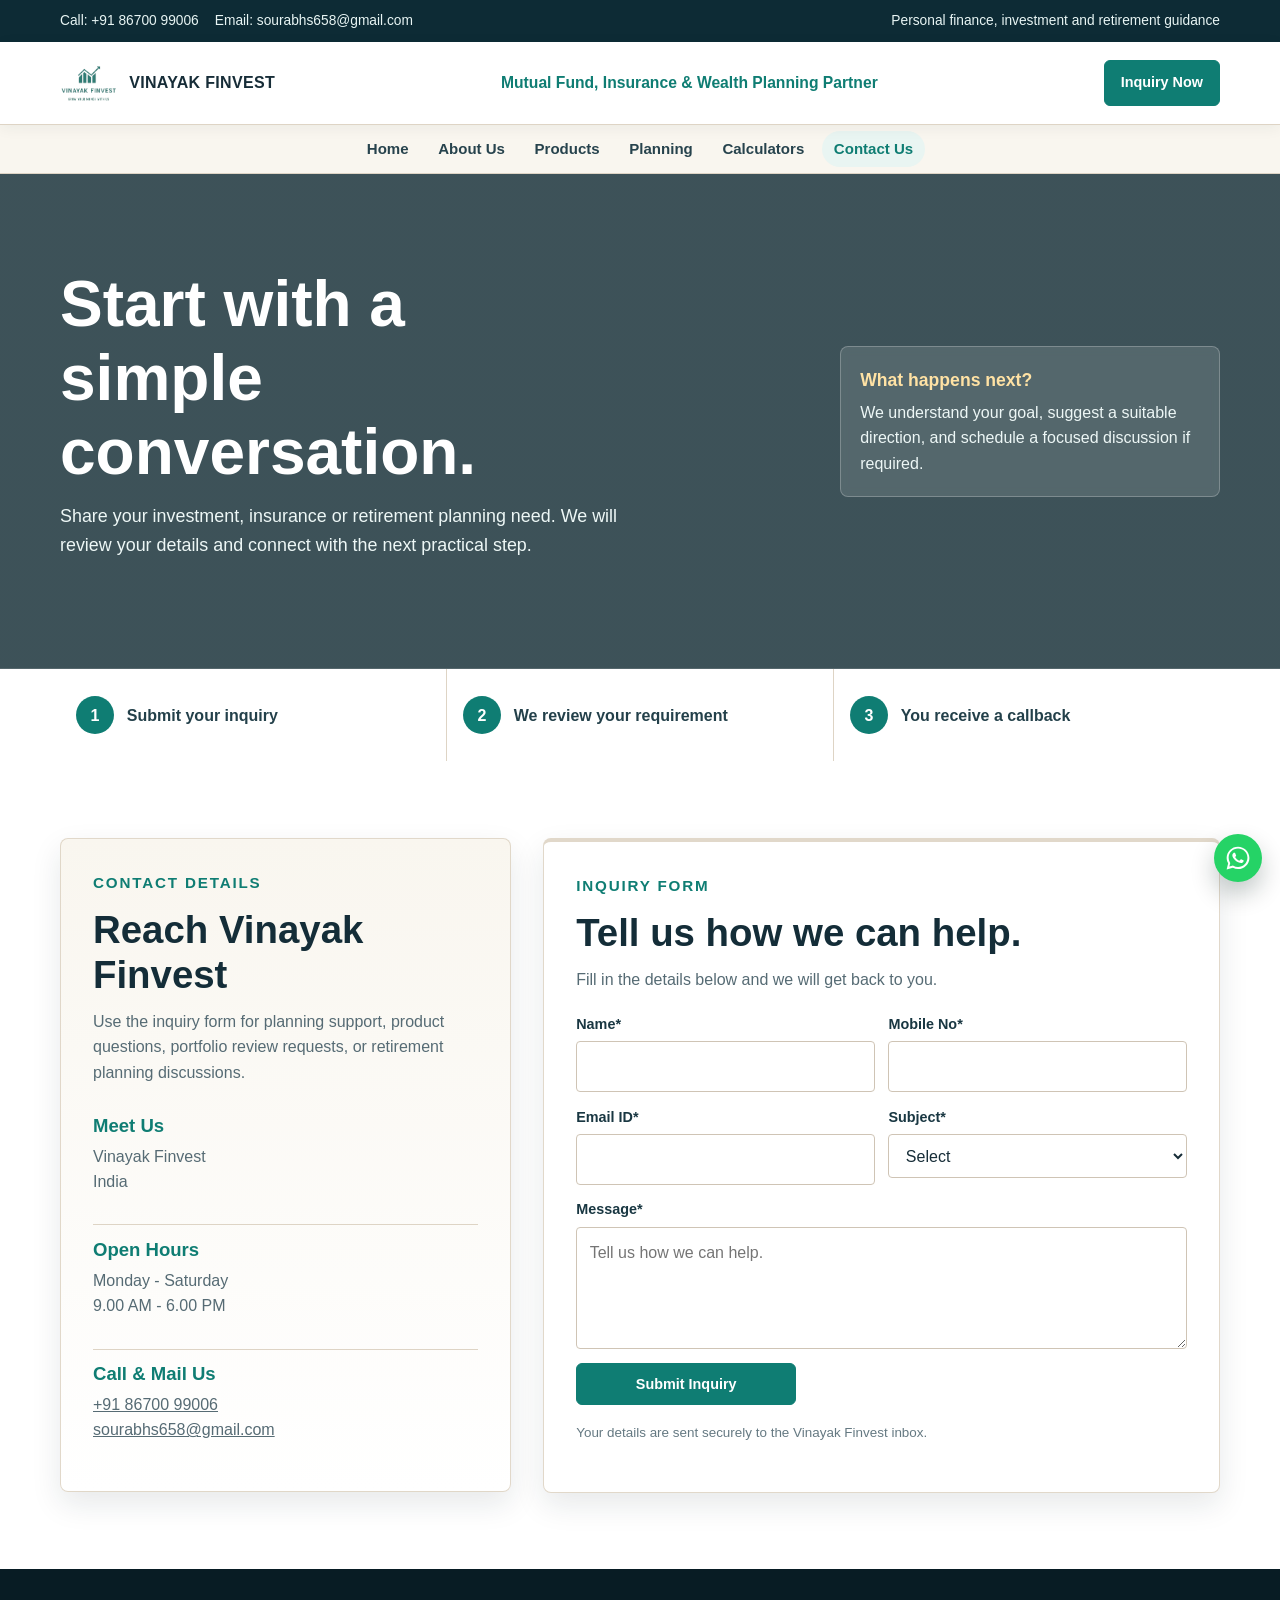
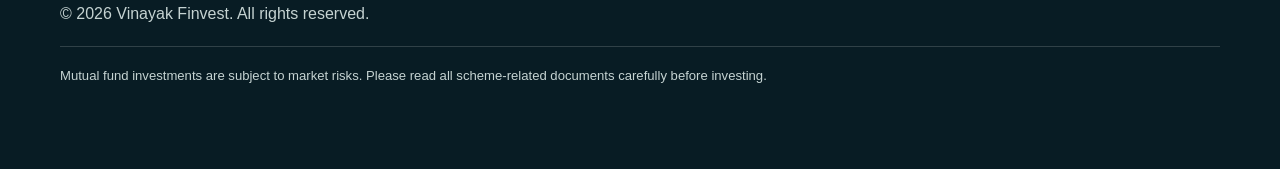
==== contact.html @ daf62ef4 "changing ui for the website" ====
<!DOCTYPE html>
<html lang="en">
<head>
  <meta charset="UTF-8" />
  <meta name="viewport" content="width=device-width, initial-scale=1.0" />
  <title>Contact Us | Vinayak Finvest</title>
  <meta name="description" content="Contact Vinayak Finvest for investment, insurance and retirement planning inquiries." />
  <link rel="stylesheet" href="assets/site.css" />
</head>
<body>
  <div class="top-strip">
    <div class="container top-strip-inner">
      <div class="contact-links">
        <a href="tel:+918670099006">Call: +91 86700 99006</a>
        <a href="mailto:sourabhs658@gmail.com">Email: sourabhs658@gmail.com</a>
      </div>
      <span>Personal finance, investment and retirement guidance</span>
    </div>
  </div>

  <header class="header">
    <div class="container header-inner">
      <a href="index.html" class="brand" aria-label="Vinayak Finvest Home">
        <img src="assets/logo.png" alt="Vinayak Finvest logo" />
        <span>Vinayak Finvest</span>
      </a>
      <div class="amfi-line">Mutual Fund, Insurance & Wealth Planning Partner</div>
      <a class="btn btn-primary" href="contact.html">Inquiry Now</a>
    </div>
  </header>

  <nav class="main-nav" aria-label="Main navigation">
    <div class="container">
      <a href="index.html">Home</a>
      <a href="about.html">About Us</a>
      <a href="products.html">Products</a>
      <a href="planning.html">Planning</a>
      <a href="calculators.html">Calculators</a>
      <a href="contact.html" aria-current="page">Contact Us</a>
    </div>
  </nav>

  <main>
    <section class="page-hero inquiry-hero">
      <div class="container page-hero-grid">
        <div>
          <h1>Start with a simple conversation.</h1>
          <p>Share your investment, insurance or retirement planning need. We will review your details and connect with the next practical step.</p>
        </div>
        <div class="hero-callout">
          <strong>What happens next?</strong>
          <span>We understand your goal, suggest a suitable direction, and schedule a focused discussion if required.</span>
        </div>
      </div>
    </section>

    <section class="inquiry-steps">
      <div class="container steps-row">
        <div><strong>1</strong><span>Submit your inquiry</span></div>
        <div><strong>2</strong><span>We review your requirement</span></div>
        <div><strong>3</strong><span>You receive a callback</span></div>
      </div>
    </section>

    <section class="section contact-section">
      <div class="container contact-grid contact-grid-polished">
        <aside class="contact-panel contact-panel-rich">
          <p class="eyebrow dark">Contact Details</p>
          <h2>Reach Vinayak Finvest</h2>
          <p>Use the inquiry form for planning support, product questions, portfolio review requests, or retirement planning discussions.</p>

          <div class="contact-card-list">
            <div class="contact-item">
              <h3>Meet Us</h3>
              <p>Vinayak Finvest<br />India</p>
            </div>
            <div class="contact-item">
              <h3>Open Hours</h3>
              <p>Monday - Saturday<br />9.00 AM - 6.00 PM</p>
            </div>
            <div class="contact-item">
              <h3>Call & Mail Us</h3>
              <p><a href="tel:+918670099006">+91 86700 99006</a><br /><a href="mailto:sourabhs658@gmail.com">sourabhs658@gmail.com</a></p>
            </div>
          </div>
        </aside>

        <form class="contact-form inquiry-form" action="https://formsubmit.co/8a6b21f3a637cd6ecda96e3eb9ede1bb" method="POST" novalidate>
          <div class="form-heading">
            <p class="eyebrow dark">Inquiry Form</p>
            <h2>Tell us how we can help.</h2>
            <p>Fill in the details below and we will get back to you.</p>
          </div>

          <input type="hidden" name="_subject" value="New Inquiry - Vinayak Finvest" />
          <input type="hidden" name="_template" value="table" />
          <input type="hidden" name="_captcha" value="false" />
          <input type="hidden" name="_replyto" id="replyToEmail" value="" />
          <input type="hidden" name="Submission ID" id="submissionId" value="" />
          <input type="hidden" name="Submitted At" id="submittedAt" value="" />
          <input class="hidden-field" type="text" name="_honey" tabindex="-1" autocomplete="off" aria-hidden="true" />
          <p class="form-status" id="form-status" role="status" aria-live="polite"></p>

          <div class="form-grid">
            <div class="field">
              <label for="fullName">Name*</label>
              <input id="fullName" name="Name" type="text" autocomplete="name" minlength="2" pattern="[A-Za-z ]{2,}" title="Enter your full name using letters and spaces only." required />
            </div>
            <div class="field">
              <label for="phone">Mobile No*</label>
              <input id="phone" name="Phone" type="tel" autocomplete="tel" inputmode="numeric" pattern="[6-9][0-9]{9}" maxlength="10" title="Enter a valid 10-digit Indian mobile number." required />
            </div>
            <div class="field">
              <label for="email">Email ID*</label>
              <input id="email" name="Email" type="email" autocomplete="email" required />
            </div>
            <div class="field">
              <label for="goal">Subject*</label>
              <select id="goal" name="Subject" required>
                <option value="">Select</option>
                <option>Mutual fund planning</option>
                <option>Insurance planning</option>
                <option>Retirement planning</option>
                <option>Portfolio review</option>
              </select>
            </div>
            <div class="field full">
              <label for="message">Message*</label>
              <textarea id="message" name="Message" placeholder="Tell us how we can help." minlength="10" required></textarea>
            </div>
            <div class="field full">
              <button class="btn btn-primary form-submit" type="submit" id="lead-submit">Submit Inquiry</button>
              <p class="notice">Your details are sent securely to the Vinayak Finvest inbox.</p>
            </div>
          </div>
        </form>
      </div>
    </section>
  </main>

  <footer class="footer">
    <div class="container">
      <p>&copy; 2026 Vinayak Finvest. All rights reserved.</p>
      <p class="risk-note">Mutual fund investments are subject to market risks. Please read all scheme-related documents carefully before investing.</p>
    </div>
  </footer>
  <a class="whatsapp-float" href="https://wa.me/918670099006?text=Hello%20Vinayak%20Finvest%2C%20I%20want%20to%20know%20more%20about%20financial%20planning." target="_blank" rel="noopener" aria-label="Chat with Vinayak Finvest on WhatsApp" title="Chat on WhatsApp"><svg viewBox="0 0 32 32" aria-hidden="true"><path d="M16.04 3C8.86 3 3.03 8.7 3.03 15.72c0 2.24.6 4.42 1.74 6.35L3 29l7.11-1.82a13.25 13.25 0 0 0 5.93 1.43c7.18 0 13.01-5.7 13.01-12.72S23.22 3 16.04 3Zm0 23.36c-1.9 0-3.76-.5-5.38-1.45l-.39-.23-4.22 1.08 1.12-4.01-.26-.41a10.37 10.37 0 0 1-1.6-5.62c0-5.78 4.81-10.48 10.73-10.48s10.73 4.7 10.73 10.48-4.81 10.64-10.73 10.64Zm5.88-7.84c-.32-.16-1.9-.91-2.2-1.02-.29-.1-.5-.16-.72.16-.21.31-.83 1.02-1.02 1.22-.19.21-.38.23-.7.08-.32-.16-1.36-.49-2.59-1.55-.96-.83-1.61-1.86-1.8-2.17-.19-.31-.02-.48.14-.64.15-.14.32-.37.48-.55.16-.18.21-.31.32-.52.11-.21.05-.39-.03-.55-.08-.16-.72-1.7-.99-2.33-.26-.61-.53-.53-.72-.54h-.61c-.21 0-.55.08-.83.39-.29.31-1.1 1.05-1.1 2.56s1.13 2.98 1.29 3.18c.16.21 2.22 3.31 5.38 4.64.75.31 1.34.5 1.8.64.76.23 1.45.2 1.99.12.61-.09 1.9-.76 2.17-1.49.27-.73.27-1.36.19-1.49-.08-.13-.29-.21-.61-.36Z"/></svg></a>
  <script src="assets/site.js"></script>
</body>
</html>
---- assets/site.css ----
:root {
  --bg: #f5f1e8;
  --paper: #ffffff;
  --ink: #172d38;
  --muted: #566b74;
  --line: #ded4c5;
  --brand: #0f7d73;
  --brand-dark: #095c55;
  --max: 1160px;
  --shadow: 0 12px 30px rgba(21, 43, 53, 0.1);
}

.calculator-hero {
  background:
    linear-gradient(rgba(9, 37, 48, 0.78), rgba(9, 37, 48, 0.78)),
    url("https://images.unsplash.com/photo-1554224154-26032ffc0d07?auto=format&fit=crop&w=1600&q=80") center/cover;
}

.calculator-tabs {
  display: flex;
  gap: 0.6rem;
  flex-wrap: wrap;
  margin-bottom: 1rem;
}

.calculator-tab {
  min-height: 42px;
  border: 1px solid var(--line);
  border-radius: 4px;
  padding: 0.65rem 0.95rem;
  background: #fff;
  color: #27434d;
  font: inherit;
  font-weight: 800;
  cursor: pointer;
}

.calculator-tab.active {
  background: var(--brand);
  border-color: var(--brand);
  color: #fff;
}

.calculator-shell {
  background: #fff;
  border: 1px solid var(--line);
  border-radius: 8px;
  box-shadow: var(--shadow);
  overflow: hidden;
}

.calculator-card {
  display: none;
  grid-template-columns: minmax(220px, 0.8fr) minmax(280px, 1fr) minmax(240px, 0.8fr);
  gap: 1rem;
  align-items: start;
  padding: clamp(1rem, 3vw, 1.6rem);
}

.calculator-card.active {
  display: grid;
}

.calculator-fields {
  display: grid;
  gap: 0.8rem;
}

.calculator-fields label {
  display: grid;
  gap: 0.35rem;
  color: #193742;
  font-weight: 800;
  font-size: 0.9rem;
}

.calculator-fields input {
  width: 100%;
  border: 1px solid #cfc4b5;
  border-radius: 4px;
  padding: 0.72rem 0.78rem;
  font: inherit;
}

.calculator-result {
  border-radius: 8px;
  background: #0d2b35;
  color: #fff;
  padding: 1rem;
}

.calculator-result span,
.calculator-result small {
  display: block;
  color: #cfe0df;
}

.calculator-result strong {
  display: block;
  margin: 0.35rem 0 0.55rem;
  font-size: clamp(1.6rem, 3vw, 2.4rem);
  line-height: 1.1;
}

.calculator-disclaimer {
  margin-top: 1rem;
  font-size: 0.88rem;
}

@media (max-width: 900px) {
  .calculator-card {
    grid-template-columns: 1fr;
  }
}

@media (max-width: 620px) {
  .calculator-tabs {
    display: grid;
    grid-template-columns: 1fr 1fr;
  }
}

* {
  box-sizing: border-box;
}

html {
  scroll-behavior: smooth;
}

body {
  margin: 0;
  font-family: "Segoe UI", Arial, sans-serif;
  color: var(--ink);
  background: var(--bg);
  line-height: 1.6;
  -webkit-font-smoothing: antialiased;
}

a {
  color: inherit;
}

img {
  max-width: 100%;
  display: block;
}

.skip-link {
  position: absolute;
  top: -100px;
  left: 1rem;
  z-index: 200;
  padding: 0.55rem 0.8rem;
  color: #fff;
  background: #102a35;
  border-radius: 6px;
  text-decoration: none;
}

.skip-link:focus {
  top: 1rem;
}

.container {
  width: min(100% - 2rem, var(--max));
  margin-inline: auto;
}

.top-strip {
  background: #0d2b35;
  color: #e8f5f4;
  font-size: 0.9rem;
}

.top-strip-inner {
  min-height: 42px;
  display: flex;
  align-items: center;
  justify-content: space-between;
  gap: 1rem;
  flex-wrap: wrap;
}

.contact-links {
  display: flex;
  gap: 1rem;
  flex-wrap: wrap;
  align-items: center;
}

.contact-links a {
  text-decoration: none;
}

.header {
  background: var(--paper);
  border-bottom: 1px solid var(--line);
  position: sticky;
  top: 0;
  z-index: 20;
  box-shadow: 0 3px 14px rgba(23, 45, 56, 0.06);
}

.header-inner {
  min-height: 82px;
  display: grid;
  grid-template-columns: auto 1fr auto;
  align-items: center;
  gap: 1.2rem;
}

.brand {
  display: flex;
  align-items: center;
  gap: 0.7rem;
  text-decoration: none;
  color: var(--ink);
  font-weight: 800;
  letter-spacing: 0.02em;
  text-transform: uppercase;
}

.brand img {
  width: 58px;
  height: auto;
}

.amfi-line {
  text-align: center;
  color: var(--brand);
  font-weight: 800;
  font-size: 0.98rem;
}

.btn {
  display: inline-flex;
  align-items: center;
  justify-content: center;
  min-height: 42px;
  padding: 0.68rem 1rem;
  border-radius: 4px;
  border: 1px solid transparent;
  background: transparent;
  color: var(--ink);
  font-weight: 800;
  font-size: 0.9rem;
  text-decoration: none;
  cursor: pointer;
}

.btn-primary {
  color: #fff;
  background: var(--brand);
  border-color: var(--brand);
}

.btn-primary:hover {
  background: var(--brand-dark);
}

.btn-outline {
  color: var(--brand);
  border-color: var(--brand);
  background: #fff;
}

.main-nav {
  background: #f9f6ef;
  border-bottom: 1px solid var(--line);
}

.main-nav .container {
  display: flex;
  align-items: center;
  justify-content: center;
  gap: clamp(0.8rem, 3vw, 2rem);
  min-height: 48px;
  flex-wrap: wrap;
}

.main-nav a {
  text-decoration: none;
  color: #27434d;
  font-weight: 700;
  font-size: 0.94rem;
}

.main-nav a[aria-current="page"] {
  color: var(--brand);
}

.hero {
  background:
    linear-gradient(rgba(9, 37, 48, 0.72), rgba(9, 37, 48, 0.72)),
    url("https://images.unsplash.com/photo-1454165804606-c3d57bc86b40?auto=format&fit=crop&w=1600&q=80") center/cover;
  color: #fff;
}

.hero-inner {
  min-height: 520px;
  display: grid;
  align-items: center;
  padding: clamp(4rem, 8vw, 7rem) 0;
}

.hero-content {
  max-width: 720px;
}

.page-hero {
  background: #0d2b35;
  color: #fff;
  padding: clamp(3.2rem, 7vw, 5.4rem) 0;
  background-size: cover;
  background-position: center;
  background-repeat: no-repeat;
}

.page-hero.about-hero {
  background:
    linear-gradient(rgba(13, 43, 53, 0.82), rgba(13, 43, 53, 0.82)),
    url("https://images.unsplash.com/photo-1504384308090-c894fdcc538d?auto=format&fit=crop&w=1600&q=80") center/cover;
}

.page-hero.planning-hero {
  background:
    linear-gradient(rgba(13, 43, 53, 0.82), rgba(13, 43, 53, 0.82)),
    url("https://images.unsplash.com/photo-1496317899792-9d7dbcd928a1?auto=format&fit=crop&w=1600&q=80") center/cover;
}

.page-hero.products-hero {
  background:
    linear-gradient(rgba(13, 43, 53, 0.82), rgba(13, 43, 53, 0.82)),
    url("https://images.unsplash.com/photo-1483721310020-03333e577078?auto=format&fit=crop&w=1600&q=80") center/cover;
}

.inquiry-hero {
  background:
    linear-gradient(rgba(9, 37, 48, 0.78), rgba(9, 37, 48, 0.78)),
    url("https://images.unsplash.com/photo-1551836022-d5d88e9218df?auto=format&fit=crop&w=1600&q=80") center/cover;
}

.page-hero-grid {
  display: grid;
  grid-template-columns: minmax(0, 1fr) minmax(280px, 380px);
  gap: 2rem;
  align-items: center;
}

.hero-callout {
  background: rgba(255, 255, 255, 0.12);
  border: 1px solid rgba(255, 255, 255, 0.24);
  border-radius: 8px;
  padding: 1.2rem;
  color: #fff;
  backdrop-filter: blur(4px);
}

.hero-callout strong {
  display: block;
  margin-bottom: 0.35rem;
  color: #ffe2a4;
  font-size: 1.1rem;
}

.hero-callout span {
  color: #edf7f6;
}

.page-hero.calculator-hero {
  background:
    linear-gradient(rgba(9, 37, 48, 0.78), rgba(9, 37, 48, 0.78)),
    url("https://images.unsplash.com/photo-1554224154-26032ffc0d07?auto=format&fit=crop&w=1600&q=80") center/cover;
}

.eyebrow {
  margin: 0 0 0.8rem;
  color: #ffe2a4;
  font-size: 0.95rem;
  font-weight: 800;
  letter-spacing: 0.12em;
  text-transform: uppercase;
}

.eyebrow.dark {
  color: var(--brand);
}

h1,
h2,
h3 {
  margin-top: 0;
  line-height: 1.16;
  color: inherit;
}

h1 {
  margin-bottom: 0.8rem;
  font-size: clamp(2.2rem, 5vw, 4.4rem);
  max-width: 13ch;
}

h2 {
  font-size: clamp(1.7rem, 3vw, 2.45rem);
  color: #142d38;
  margin-bottom: 0.7rem;
}

h3 {
  font-size: 1.16rem;
  margin-bottom: 0.45rem;
}

p {
  margin: 0 0 1rem;
  color: var(--muted);
}

.hero p,
.page-hero p {
  color: #edf7f6;
  font-size: 1.12rem;
  max-width: 60ch;
}

.hero-actions {
  display: flex;
  gap: 0.8rem;
  flex-wrap: wrap;
  margin-top: 1.4rem;
}

.section {
  padding: clamp(3rem, 6vw, 5rem) 0;
}

.light,
.contact-section,
.inquiry-steps {
  background: #fff;
}

.section-head {
  max-width: 720px;
  margin-bottom: 1.5rem;
}

.section-head.center {
  margin-inline: auto;
  text-align: center;
}

.welcome-grid,
.contact-grid {
  display: grid;
  grid-template-columns: minmax(0, 1fr) minmax(280px, 420px);
  gap: 2rem;
  align-items: center;
}

.intro-card,
.service-card,
.contact-panel,
.contact-form {
  background: var(--paper);
  border: 1px solid var(--line);
  box-shadow: var(--shadow);
  border-radius: 8px;
}

.intro-card {
  padding: 1.4rem;
}

.intro-card strong {
  display: block;
  color: var(--brand);
  font-size: 2rem;
  line-height: 1;
  margin-bottom: 0.35rem;
}

.service-grid {
  display: grid;
  grid-template-columns: repeat(3, minmax(0, 1fr));
  gap: 1rem;
}

.service-card {
  overflow: hidden;
}

.service-card img {
  width: 100%;
  height: 180px;
  object-fit: cover;
}

.service-card-body {
  padding: 1.1rem;
}

.service-card h3 {
  color: #142d38;
}

.read-more {
  color: var(--brand);
  font-weight: 800;
  text-decoration: none;
}

.cta-banner {
  display: flex;
  align-items: center;
  justify-content: space-between;
  gap: 1rem;
  padding: 1.5rem 1.5rem;
  background: linear-gradient(135deg, rgba(15, 125, 115, 0.1), rgba(255, 255, 255, 0.85));
  border: 1px solid rgba(15, 125, 115, 0.18);
  border-radius: 12px;
  box-shadow: var(--shadow);
}

.cta-banner h2 {
  margin: 0;
  font-size: clamp(1.5rem, 2.5vw, 2rem);
  color: #142d38;
}

.metrics-grid {
  display: grid;
  grid-template-columns: minmax(260px, 1.4fr) repeat(4, minmax(140px, 1fr));
  gap: 1rem;
  align-items: stretch;
}

.metric-highlight,
.metric-card {
  background: var(--paper);
  border: 1px solid var(--line);
  box-shadow: var(--shadow);
  border-radius: 1.5rem;
  padding: 1.2rem 1.25rem;
}

.metric-highlight h2 {
  margin: 0 0 0.65rem;
  font-size: clamp(1.4rem, 2vw, 1.75rem);
  color: var(--brand-dark);
}

.metric-highlight p {
  margin: 0;
  color: var(--muted);
  line-height: 1.6;
}

.metric-card {
  display: grid;
  place-items: center;
  text-align: center;
  min-height: 145px;
}

.metric-number {
  display: block;
  font-size: clamp(2.2rem, 4vw, 3rem);
  font-weight: 900;
  color: var(--brand);
  margin-bottom: 0.65rem;
}

.metric-card p {
  margin: 0;
  color: var(--ink);
  font-weight: 700;
}

.metrics-section {
  padding-top: 1rem;
  padding-bottom: 1rem;
}

.metrics-section + .section {
  padding-top: 1.6rem;
}

.soft-band {
  background: #0d2b35;
  color: #eaf7f5;
}

.soft-band h2,
.soft-band h3 {
  color: #fff;
}

.soft-band p,
.soft-band li {
  color: #cfe0df;
}

.steps {
  display: grid;
  grid-template-columns: repeat(3, minmax(0, 1fr));
  gap: 1rem;
  margin: 1.2rem 0 0;
  padding: 0;
  list-style: none;
}

.steps li {
  padding: 1rem;
  border: 1px solid rgba(255, 255, 255, 0.16);
  border-radius: 8px;
  background: rgba(255, 255, 255, 0.08);
}

.steps-row {
  display: grid;
  grid-template-columns: repeat(3, minmax(0, 1fr));
  gap: 1px;
  background: var(--line);
}

.steps-row div {
  min-height: 92px;
  display: flex;
  align-items: center;
  gap: 0.8rem;
  padding: 1rem;
  background: #fff;
}

.steps-row strong {
  width: 38px;
  height: 38px;
  display: inline-flex;
  align-items: center;
  justify-content: center;
  flex: 0 0 auto;
  border-radius: 50%;
  background: var(--brand);
  color: #fff;
}

.steps-row span {
  color: #23404a;
  font-weight: 800;
}

.contact-grid {
  grid-template-columns: minmax(280px, 0.8fr) minmax(0, 1.2fr);
  align-items: start;
}

.contact-panel,
.contact-form {
  padding: clamp(1.2rem, 2.8vw, 2rem);
}

.contact-panel-rich {
  background: linear-gradient(180deg, #f9f6ef, #ffffff);
}

.contact-item {
  padding: 0.85rem 0;
  border-bottom: 1px solid var(--line);
}

.contact-item:last-child {
  border-bottom: 0;
  padding-bottom: 0;
}

.contact-item h3 {
  color: var(--brand);
}

.inquiry-form {
  border-top: 4px solid var(--brand);
}

.form-heading {
  margin-bottom: 1.25rem;
}

.form-grid {
  display: grid;
  grid-template-columns: repeat(2, minmax(0, 1fr));
  gap: 0.85rem;
}

.field {
  display: flex;
  flex-direction: column;
  gap: 0.35rem;
}

.field.full {
  grid-column: 1 / -1;
}

.field label {
  color: #193742;
  font-size: 0.9rem;
  font-weight: 800;
}

.field input,
.field select,
.field textarea {
  width: 100%;
  border: 1px solid #cfc4b5;
  border-radius: 4px;
  padding: 0.72rem 0.78rem;
  font: inherit;
  color: #172d38;
  background: #fff;
}

.field textarea {
  min-height: 122px;
  resize: vertical;
}

.contact-form.was-validated .field input:invalid,
.contact-form.was-validated .field select:invalid,
.contact-form.was-validated .field textarea:invalid {
  border-color: #b42318;
  background: #fff7f7;
}

.hidden-field {
  position: absolute !important;
  left: -9999px !important;
  opacity: 0 !important;
  pointer-events: none !important;
}

.form-status {
  display: none;
  margin: 0 0 0.85rem;
  padding: 0.65rem 0.78rem;
  border-radius: 4px;
  font-weight: 700;
}

.form-status.is-show {
  display: block;
}

.form-status.is-error {
  color: #b42318;
  background: #fdecec;
  border: 1px solid #f1b2b0;
}

.notice {
  margin-top: 0.75rem;
  font-size: 0.84rem;
  color: #657982;
}

.form-submit {
  width: min(100%, 220px);
}

.footer {
  background: #081c24;
  color: #dbe7e6;
  padding: 2rem 0;
}

.footer p {
  color: #c5d3d2;
}

.risk-note {
  border-top: 1px solid rgba(255, 255, 255, 0.16);
  margin-top: 1.2rem;
  padding-top: 1.1rem;
  font-size: 0.82rem;
}

.whatsapp-float {
  position: fixed;
  right: 18px;
  bottom: 18px;
  z-index: 80;
  width: 48px;
  height: 48px;
  display: inline-flex;
  align-items: center;
  justify-content: center;
  border-radius: 50%;
  background: #25d366;
  color: #fff;
  text-decoration: none;
  box-shadow: 0 12px 24px rgba(5, 31, 24, 0.24);
  transition: transform 0.2s ease, box-shadow 0.2s ease;
}

.whatsapp-float:hover {
  transform: translateY(-2px);
  box-shadow: 0 16px 30px rgba(5, 31, 24, 0.3);
}

.whatsapp-float svg {
  width: 28px;
  height: 28px;
  display: block;
  fill: currentColor;
}

@media (max-width: 900px) {
  .header-inner {
    grid-template-columns: 1fr;
    text-align: center;
    padding: 0.9rem 0;
  }

  .brand {
    justify-content: center;
  }

  .welcome-grid,
  .contact-grid,
  .page-hero-grid,
  .service-grid,
  .steps,
  .steps-row {
    grid-template-columns: 1fr;
  }
}

@media (max-width: 620px) {
  .top-strip-inner,
  .contact-links {
    justify-content: center;
    text-align: center;
  }

  .hero-inner {
    min-height: 450px;
  }

  .hero-actions .btn,
  .header .btn,
  .form-submit {
    width: 100%;
  }

  .form-grid {
    grid-template-columns: 1fr;
  }

  .whatsapp-float {
    right: 14px;
    bottom: 14px;
    width: 44px;
    height: 44px;
  }

  .whatsapp-float svg {
    width: 25px;
    height: 25px;
  }
}

body {
  background:
    radial-gradient(900px 360px at 100% -120px, rgba(15, 125, 115, 0.12), transparent 60%),
    var(--bg);
}

a,
button,
input,
select,
textarea {
  transition: border-color 0.2s ease, background-color 0.2s ease, color 0.2s ease, box-shadow 0.2s ease, transform 0.2s ease;
}

a:focus-visible,
button:focus-visible,
input:focus-visible,
select:focus-visible,
textarea:focus-visible {
  outline: 3px solid rgba(15, 125, 115, 0.28);
  outline-offset: 3px;
}

.top-strip {
  font-size: 0.86rem;
}

.header {
  backdrop-filter: blur(10px);
}

.brand span {
  white-space: nowrap;
}

.main-nav {
  position: sticky;
  top: 82px;
  z-index: 19;
}

.main-nav .container {
  gap: 0.35rem;
  justify-content: center;
  padding: 0.35rem 1rem;
}

.main-nav a {
  display: inline-flex;
  align-items: center;
  min-height: 36px;
  padding: 0.35rem 0.75rem;
  border-radius: 999px;
}

.main-nav a:hover,
.main-nav a[aria-current="page"] {
  color: var(--brand);
  background: #e9f5f2;
}

.btn {
  border-radius: 6px;
}

.btn:hover,
.calculator-tab:hover,
.read-more:hover {
  transform: translateY(-1px);
}

.hero,
.page-hero {
  border-bottom: 1px solid rgba(255, 255, 255, 0.12);
}

.hero-content,
.page-hero-grid > div:first-child {
  padding-block: 0.4rem;
}

.section {
  scroll-margin-top: 150px;
}

.intro-card,
.service-card,
.contact-panel,
.contact-form,
.calculator-shell {
  border-color: rgba(222, 212, 197, 0.9);
}

.service-card,
.intro-card,
.contact-panel {
  transition: transform 0.2s ease, box-shadow 0.2s ease;
}

.service-card:hover,
.intro-card:hover,
.contact-panel:hover {
  transform: translateY(-3px);
  box-shadow: 0 16px 34px rgba(21, 43, 53, 0.14);
}

.service-card-body {
  min-height: 178px;
  display: flex;
  flex-direction: column;
}

.service-card-body .read-more {
  margin-top: auto;
}

.field input:focus,
.field select:focus,
.field textarea:focus,
.calculator-fields input:focus {
  border-color: var(--brand);
  box-shadow: 0 0 0 4px rgba(15, 125, 115, 0.12);
  outline: none;
}

.calculator-tabs {
  padding: 0.45rem;
  background: #fff;
  border: 1px solid var(--line);
  border-radius: 8px;
  box-shadow: 0 8px 20px rgba(21, 43, 53, 0.06);
}

.calculator-tab {
  border-radius: 6px;
}

.calculator-result {
  position: sticky;
  top: 150px;
}

.footer {
  padding-bottom: 4.2rem;
}

@media (max-width: 900px) {
  .main-nav {
    top: 0;
    position: relative;
  }

  .main-nav .container {
    justify-content: flex-start;
    flex-wrap: nowrap;
    overflow-x: auto;
    scrollbar-width: thin;
  }

  .main-nav a {
    flex: 0 0 auto;
  }

  .calculator-result {
    position: static;
  }

  .metrics-grid {
    grid-template-columns: 1fr;
  }
}

@media (max-width: 620px) {
  .container {
    width: min(100% - 1.25rem, var(--max));
  }

  h1 {
    font-size: clamp(2rem, 13vw, 3.1rem);
  }

  .page-hero,
  .hero-inner {
    padding-block: 3rem;
  }

  .header-inner {
    gap: 0.75rem;
  }

  .amfi-line {
    font-size: 0.9rem;
  }

  .steps-row div {
    min-height: 74px;
  }

  .cta-banner {
    flex-direction: column;
    align-items: stretch;
    text-align: left;
  }
}

.calculator-intro {
  display: grid;
  grid-template-columns: minmax(0, 1fr) minmax(260px, 420px);
  gap: 1rem;
  align-items: end;
  margin-bottom: 1.25rem;
}

.calculator-intro h2 {
  margin-bottom: 0;
}

.calculator-intro p:last-child {
  margin-bottom: 0;
}

.calculator-tabs {
  display: grid;
  grid-template-columns: repeat(5, minmax(0, 1fr));
  gap: 0.75rem;
  padding: 0;
  background: transparent;
  border: 0;
  box-shadow: none;
}

.calculator-tab {
  min-height: 86px;
  display: grid;
  align-content: center;
  gap: 0.18rem;
  text-align: left;
  border-radius: 8px;
  padding: 0.8rem;
  box-shadow: 0 8px 18px rgba(21, 43, 53, 0.06);
}

.calculator-tab strong {
  display: block;
  font-size: 0.98rem;
}

.calculator-tab span {
  color: #647981;
  font-size: 0.82rem;
  font-weight: 700;
}

.calculator-tab.active span {
  color: #dff7f1;
}

.calculator-shell {
  border-radius: 10px;
}

.calculator-card {
  grid-template-columns: minmax(220px, 0.75fr) minmax(300px, 1fr) minmax(260px, 0.85fr);
  gap: clamp(1rem, 2.5vw, 1.6rem);
  padding: clamp(1.2rem, 3vw, 2rem);
}

.calculator-copy {
  align-self: stretch;
  padding: 0.3rem 0;
}

.calculator-tips {
  margin: 1rem 0 0;
  padding-left: 1.1rem;
  color: var(--muted);
  font-size: 0.9rem;
}

.calculator-tips li + li {
  margin-top: 0.35rem;
}

.calculator-fields {
  gap: 0.95rem;
}

.calculator-fields label {
  background: #faf7f0;
  border: 1px solid #eadfce;
  border-radius: 8px;
  padding: 0.75rem;
}

.calculator-fields input {
  min-height: 46px;
  background: #fff;
  font-weight: 700;
}

.calculator-fields .range-field span {
  display: grid;
  grid-template-columns: minmax(0, 1fr) 76px;
  gap: 0.75rem;
  align-items: center;
}

.calculator-fields input[type="range"] {
  min-height: 0;
  padding: 0;
  border: 0;
  accent-color: var(--brand);
  cursor: pointer;
}

.calculator-fields .mini-input {
  min-height: 40px;
  padding: 0.45rem 0.5rem;
  text-align: center;
}

.calculator-result {
  padding: 1.25rem;
  background:
    linear-gradient(160deg, rgba(15, 125, 115, 0.88), rgba(8, 37, 48, 0.98)),
    #0d2b35;
}

.calculator-result span {
  text-transform: uppercase;
  letter-spacing: 0.08em;
  font-size: 0.78rem;
  font-weight: 800;
}

.calculator-result small {
  padding-top: 0.5rem;
  border-top: 1px solid rgba(255, 255, 255, 0.14);
}

.calculator-result small + small {
  margin-top: 0.45rem;
}

.calculator-disclaimer {
  background: #fff8e8;
  border: 1px solid #ebd7ab;
  border-radius: 8px;
  padding: 0.85rem 1rem;
  color: #65480f;
}

@media (max-width: 1100px) {
  .calculator-tabs {
    grid-template-columns: repeat(3, minmax(0, 1fr));
  }
}

@media (max-width: 900px) {
  .calculator-intro,
  .calculator-card {
    grid-template-columns: 1fr;
  }
}

@media (max-width: 620px) {
  .calculator-tabs {
    grid-template-columns: 1fr;
  }

  .calculator-tab {
    min-height: 68px;
  }

  .calculator-fields .range-field span {
    grid-template-columns: 1fr 68px;
    gap: 0.55rem;
  }
}
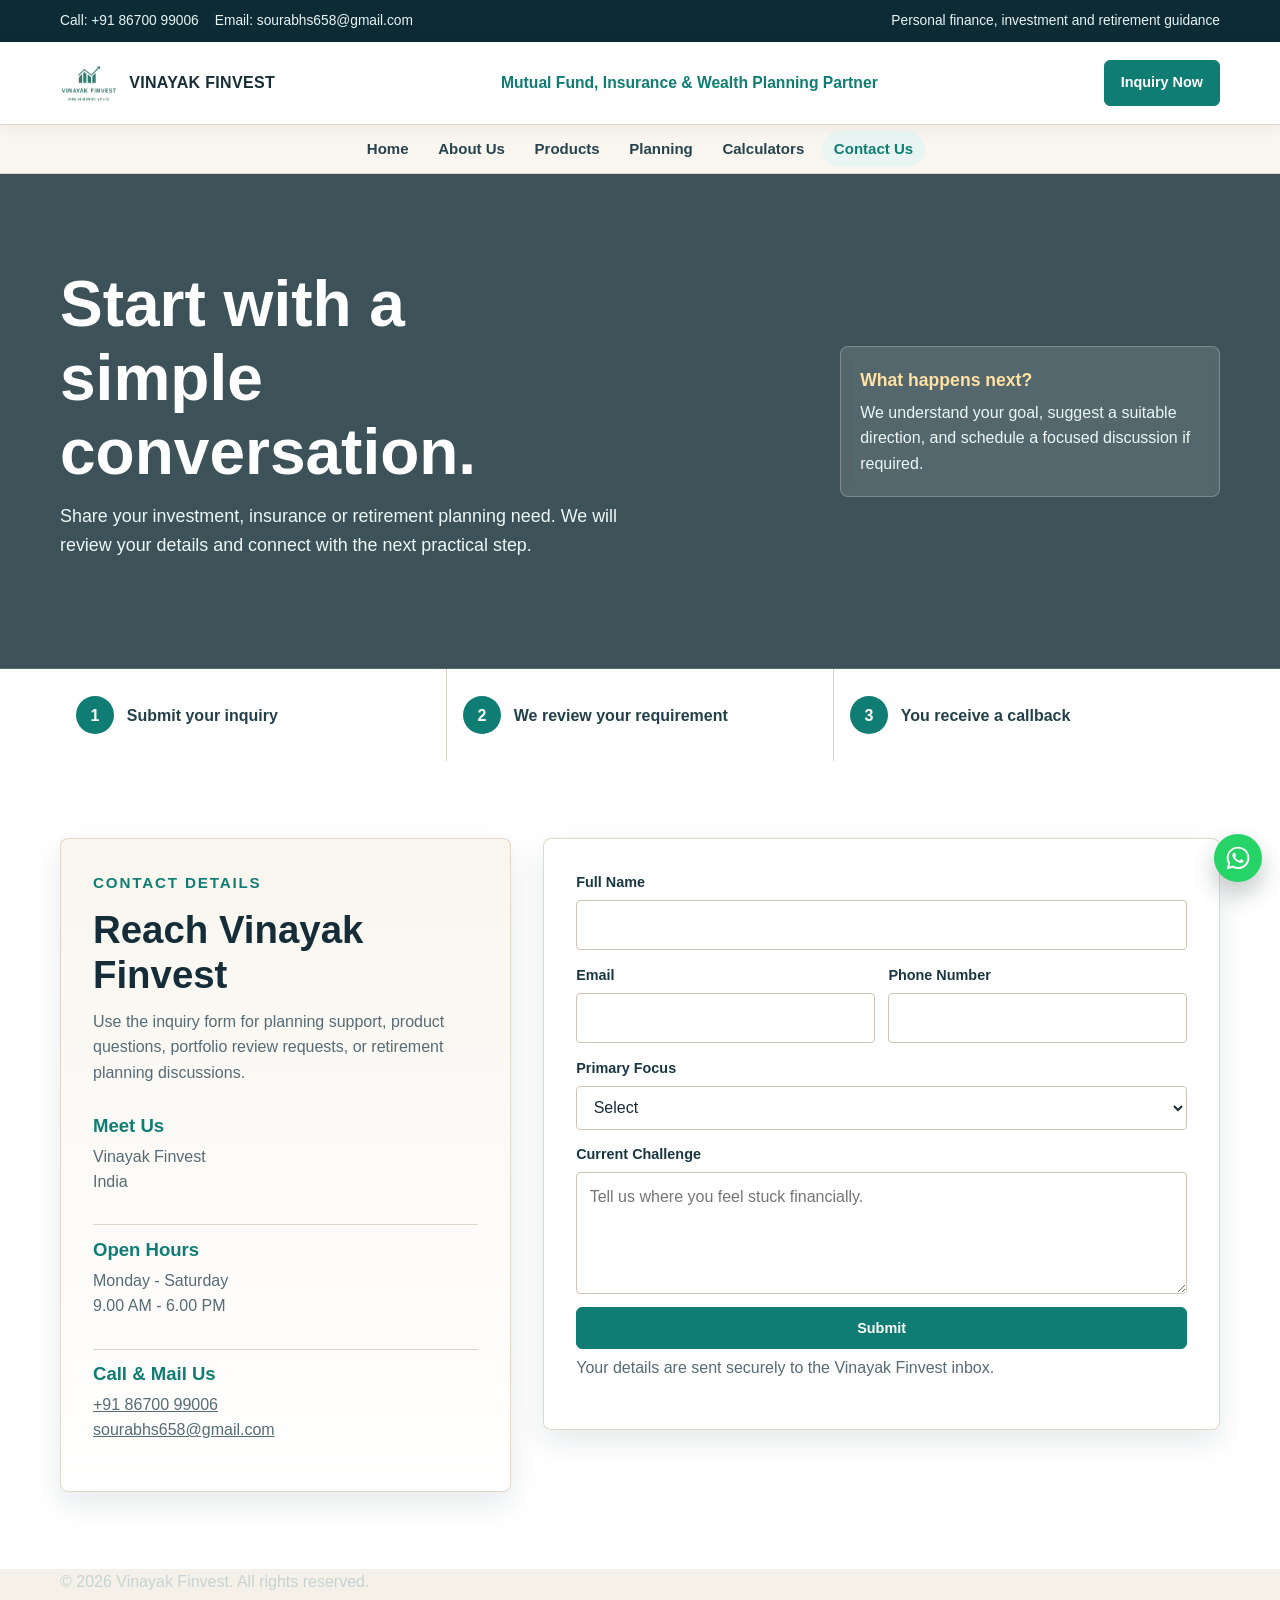
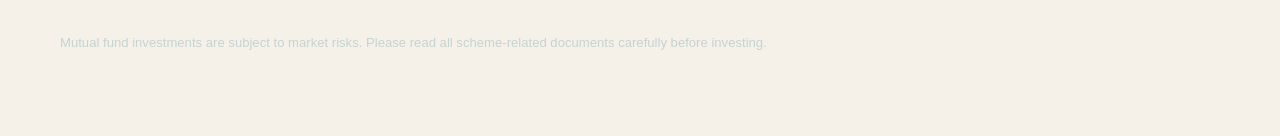
==== commit c9e2d7a5: "changing ui for the website" ====
--- a/contact.html
+++ b/contact.html
@@ -85,51 +85,40 @@
           </div>
         </aside>
 
-        <form class="contact-form inquiry-form" action="https://formsubmit.co/8a6b21f3a637cd6ecda96e3eb9ede1bb" method="POST" novalidate>
-          <div class="form-heading">
-            <p class="eyebrow dark">Inquiry Form</p>
-            <h2>Tell us how we can help.</h2>
-            <p>Fill in the details below and we will get back to you.</p>
-          </div>
-
-          <input type="hidden" name="_subject" value="New Inquiry - Vinayak Finvest" />
+                <form class="contact-form" action="https://formsubmit.co/8a6b21f3a637cd6ecda96e3eb9ede1bb" method="POST">
+          <input type="hidden" name="_subject" value="New Discovery Call Lead - Vinayak Finvest" />
           <input type="hidden" name="_template" value="table" />
-          <input type="hidden" name="_captcha" value="false" />
-          <input type="hidden" name="_replyto" id="replyToEmail" value="" />
-          <input type="hidden" name="Submission ID" id="submissionId" value="" />
-          <input type="hidden" name="Submitted At" id="submittedAt" value="" />
           <input class="hidden-field" type="text" name="_honey" tabindex="-1" autocomplete="off" aria-hidden="true" />
           <p class="form-status" id="form-status" role="status" aria-live="polite"></p>
-
           <div class="form-grid">
-            <div class="field">
-              <label for="fullName">Name*</label>
-              <input id="fullName" name="Name" type="text" autocomplete="name" minlength="2" pattern="[A-Za-z ]{2,}" title="Enter your full name using letters and spaces only." required />
+            <div class="field full name-large">
+              <label for="fullName">Full Name</label>
+              <input id="fullName" name="Full Name" type="text" autocomplete="name" minlength="2" required />
             </div>
             <div class="field">
-              <label for="phone">Mobile No*</label>
-              <input id="phone" name="Phone" type="tel" autocomplete="tel" inputmode="numeric" pattern="[6-9][0-9]{9}" maxlength="10" title="Enter a valid 10-digit Indian mobile number." required />
-            </div>
-            <div class="field">
-              <label for="email">Email ID*</label>
+              <label for="email">Email</label>
               <input id="email" name="Email" type="email" autocomplete="email" required />
             </div>
             <div class="field">
-              <label for="goal">Subject*</label>
-              <select id="goal" name="Subject" required>
+              <label for="phone">Phone Number</label>
+              <input id="phone" name="Phone Number" type="tel" autocomplete="tel" inputmode="tel" />
+            </div>
+            <div class="field full">
+              <label for="goal">Primary Focus</label>
+              <select id="goal" name="Primary Goal" required>
                 <option value="">Select</option>
-                <option>Mutual fund planning</option>
-                <option>Insurance planning</option>
-                <option>Retirement planning</option>
-                <option>Portfolio review</option>
+                <option>Start disciplined investing</option>
+                <option>Retirement planning roadmap</option>
+                <option>Portfolio restructuring</option>
+                <option>Long-term wealth strategy</option>
               </select>
             </div>
             <div class="field full">
-              <label for="message">Message*</label>
-              <textarea id="message" name="Message" placeholder="Tell us how we can help." minlength="10" required></textarea>
+              <label for="message">Current Challenge</label>
+              <textarea id="message" name="Client Message" placeholder="Tell us where you feel stuck financially." required></textarea>
             </div>
             <div class="field full">
-              <button class="btn btn-primary form-submit" type="submit" id="lead-submit">Submit Inquiry</button>
+              <button class="btn btn-primary" type="submit" id="lead-submit">Submit</button>
               <p class="notice">Your details are sent securely to the Vinayak Finvest inbox.</p>
             </div>
           </div>
@@ -137,6 +126,23 @@
       </div>
     </section>
   </main>
+
+  <div class="progress-overlay" id="progress-overlay">
+    <div class="progress-modal">
+      <div class="progress-header">
+        <h2>Submission Received</h2>
+        <p>You are one step away from unlocking your growth potential</p>
+      </div>
+      <div class="progress-wrapper">
+        <div class="progress-track">
+          <div class="progress-fill" id="progress-fill" role="progressbar" aria-valuemin="0" aria-valuemax="100" aria-valuenow="0"></div>
+        </div>
+        <span class="progress-label" id="progress-label">0%</span>
+      </div>
+    </div>
+  </div>
+
+  <iframe name="submission-frame" class="hidden-iframe" aria-hidden="true"></iframe>
 
   <footer class="footer">
     <div class="container">
--- a/assets/site.css
+++ b/assets/site.css
@@ -758,22 +758,104 @@
   border: 1px solid #f1b2b0;
 }
 
-.notice {
-  margin-top: 0.75rem;
-  font-size: 0.84rem;
-  color: #657982;
-}
-
-.form-submit {
-  width: min(100%, 220px);
-}
-
-.footer {
-  background: #081c24;
-  color: #dbe7e6;
-  padding: 2rem 0;
-}
-
+.progress-wrapper {
+  display: flex;
+  gap: 0.75rem;
+  align-items: center;
+}
+
+.progress-overlay {
+  position: fixed;
+  top: 0;
+  left: 0;
+  width: 100%;
+  height: 100%;
+  background: rgba(23, 45, 56, 0.75);
+  display: none;
+  align-items: center;
+  justify-content: center;
+  z-index: 999;
+  backdrop-filter: blur(2px);
+}
+
+.progress-overlay.is-active {
+  display: flex;
+}
+
+.progress-modal {
+  background: var(--paper);
+  border-radius: 12px;
+  padding: 2.4rem 1.8rem;
+  max-width: 420px;
+  width: 90%;
+  box-shadow: 0 20px 60px rgba(21, 43, 53, 0.25);
+  animation: slideUp 0.3s ease;
+}
+
+@keyframes slideUp {
+  from {
+    opacity: 0;
+    transform: translateY(24px);
+  }
+  to {
+    opacity: 1;
+    transform: translateY(0);
+  }
+}
+
+.progress-header {
+  text-align: center;
+  margin-bottom: 1.8rem;
+}
+
+.progress-header h2 {
+  margin: 0 0 0.5rem;
+  font-size: 1.5rem;
+  color: var(--brand);
+}
+
+.progress-header p {
+  margin: 0;
+  color: var(--muted);
+  font-size: 0.95rem;
+  line-height: 1.6;
+}
+
+.progress-track {
+  flex: 1;
+  height: 10px;
+  background: #e8ecec;
+  border-radius: 999px;
+  overflow: hidden;
+}
+
+.progress-fill {
+  width: 0%;
+  height: 100%;
+  background: linear-gradient(90deg, var(--brand), var(--brand-dark));
+  transition: width 0.2s ease;
+}
+
+.progress-label {
+  color: var(--ink);
+  font-weight: 700;
+  min-width: 48px;
+  text-align: right;
+  font-size: 0.9rem;
+}
+
+.contact-form.is-submitting {
+  display: none;
+}
+
+  .hidden-iframe {
+    width: 0;
+    height: 0;
+    border: 0;
+    position: absolute;
+    left: -9999px;
+    visibility: hidden;
+  }
 .footer p {
   color: #c5d3d2;
 }
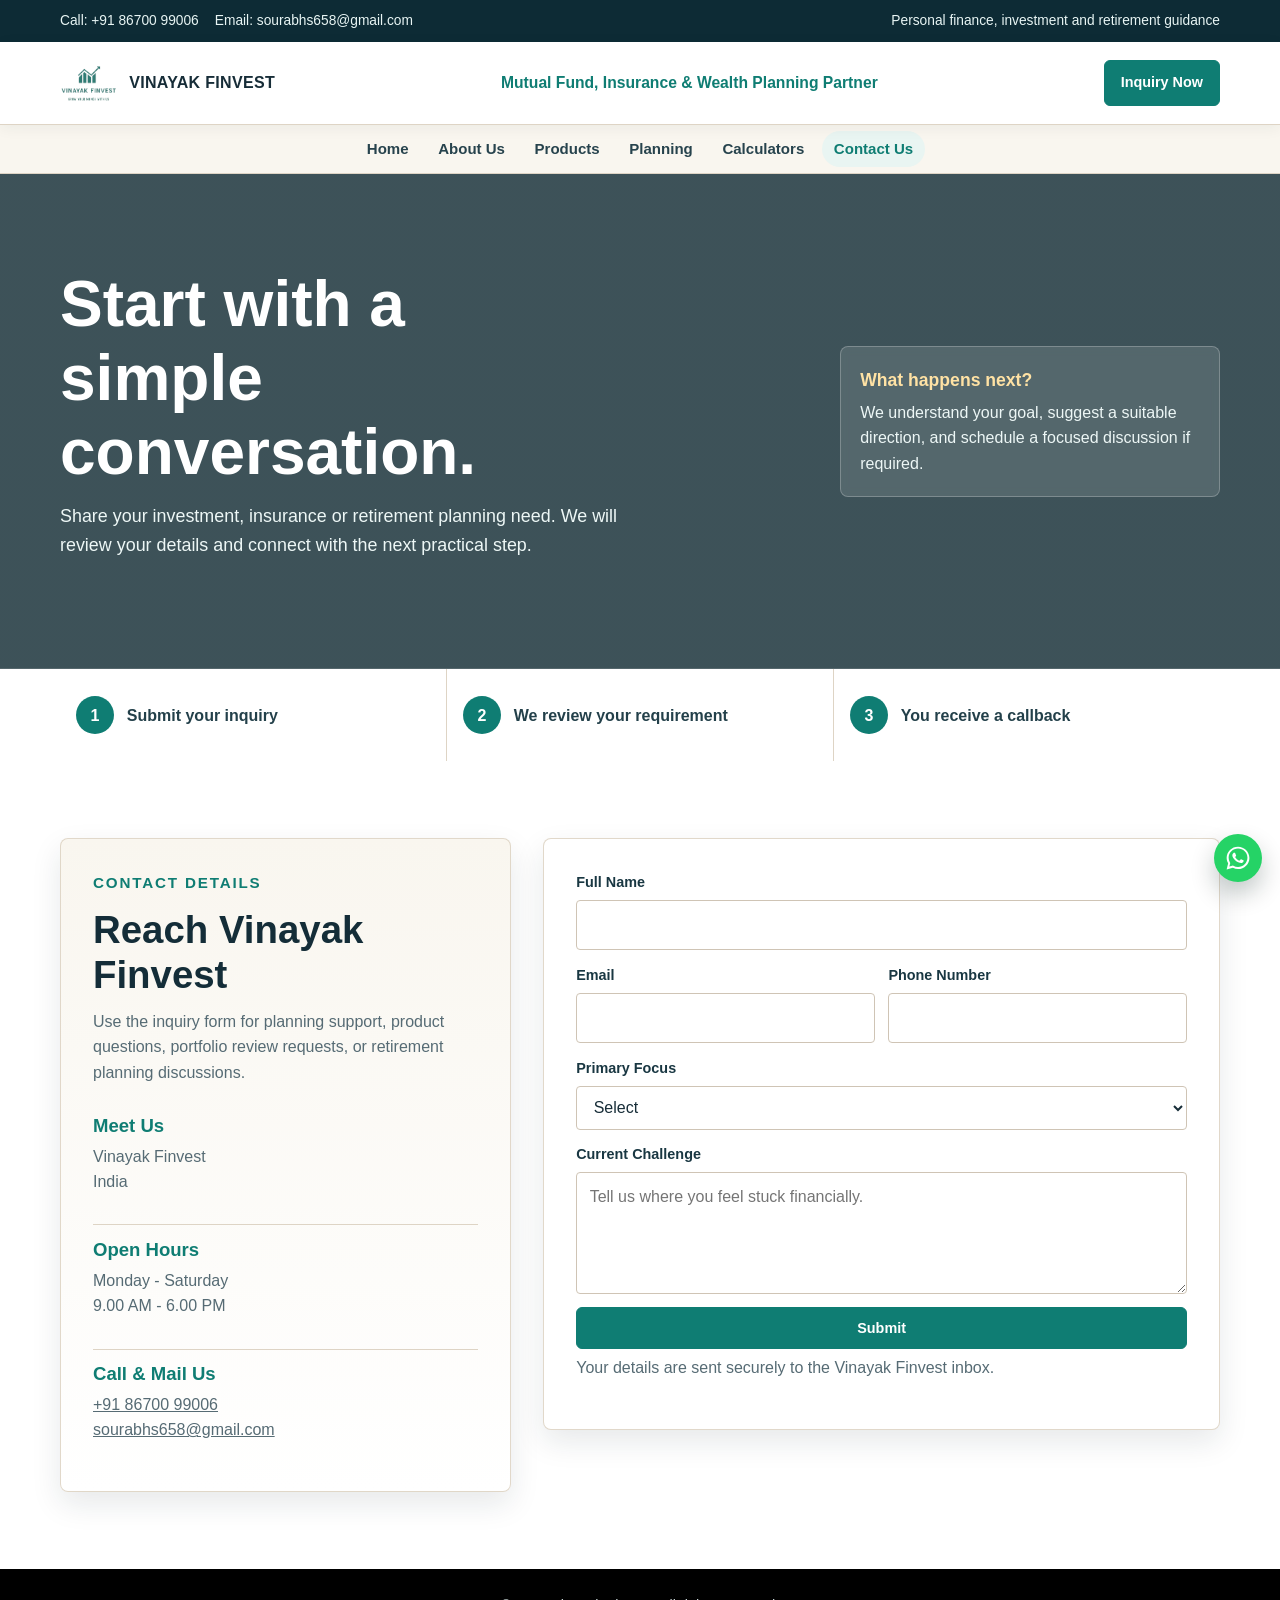
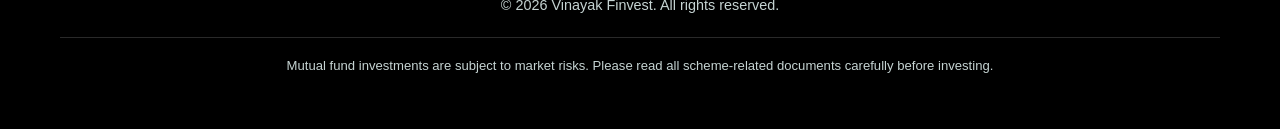
==== commit 0b2a6459: "changing ui for the website new" ====
--- a/contact.html
+++ b/contact.html
@@ -5,6 +5,7 @@
   <meta name="viewport" content="width=device-width, initial-scale=1.0" />
   <title>Contact Us | Vinayak Finvest</title>
   <meta name="description" content="Contact Vinayak Finvest for investment, insurance and retirement planning inquiries." />
+  <link rel="stylesheet" href="assets/site.css" />
   <link rel="stylesheet" href="assets/site.css" />
 </head>
 <body>
@@ -131,7 +132,7 @@
     <div class="progress-modal">
       <div class="progress-header">
         <h2>Submission Received</h2>
-        <p>You are one step away from unlocking your growth potential</p>
+        <p>You are on the way to your financial journey.</p>
       </div>
       <div class="progress-wrapper">
         <div class="progress-track">
@@ -152,5 +153,129 @@
   </footer>
   <a class="whatsapp-float" href="https://wa.me/918670099006?text=Hello%20Vinayak%20Finvest%2C%20I%20want%20to%20know%20more%20about%20financial%20planning." target="_blank" rel="noopener" aria-label="Chat with Vinayak Finvest on WhatsApp" title="Chat on WhatsApp"><svg viewBox="0 0 32 32" aria-hidden="true"><path d="M16.04 3C8.86 3 3.03 8.7 3.03 15.72c0 2.24.6 4.42 1.74 6.35L3 29l7.11-1.82a13.25 13.25 0 0 0 5.93 1.43c7.18 0 13.01-5.7 13.01-12.72S23.22 3 16.04 3Zm0 23.36c-1.9 0-3.76-.5-5.38-1.45l-.39-.23-4.22 1.08 1.12-4.01-.26-.41a10.37 10.37 0 0 1-1.6-5.62c0-5.78 4.81-10.48 10.73-10.48s10.73 4.7 10.73 10.48-4.81 10.64-10.73 10.64Zm5.88-7.84c-.32-.16-1.9-.91-2.2-1.02-.29-.1-.5-.16-.72.16-.21.31-.83 1.02-1.02 1.22-.19.21-.38.23-.7.08-.32-.16-1.36-.49-2.59-1.55-.96-.83-1.61-1.86-1.8-2.17-.19-.31-.02-.48.14-.64.15-.14.32-.37.48-.55.16-.18.21-.31.32-.52.11-.21.05-.39-.03-.55-.08-.16-.72-1.7-.99-2.33-.26-.61-.53-.53-.72-.54h-.61c-.21 0-.55.08-.83.39-.29.31-1.1 1.05-1.1 2.56s1.13 2.98 1.29 3.18c.16.21 2.22 3.31 5.38 4.64.75.31 1.34.5 1.8.64.76.23 1.45.2 1.99.12.61-.09 1.9-.76 2.17-1.49.27-.73.27-1.36.19-1.49-.08-.13-.29-.21-.61-.36Z"/></svg></a>
   <script src="assets/site.js"></script>
+  <script>
+    (function () {
+      var contactForm = document.querySelector('.contact-form');
+      var submitButton = document.getElementById('lead-submit');
+      var formStatus = document.getElementById('form-status');
+      var progressOverlay = document.getElementById('progress-overlay');
+      var progressFill = document.getElementById('progress-fill');
+      var progressLabel = document.getElementById('progress-label');
+      
+      // Debug logging
+      console.log('Form Script Started');
+      console.log('Form found:', contactForm);
+      console.log('Submit button found:', submitButton);
+
+      if (!contactForm || !submitButton) {
+        console.error('Form or submit button not found');
+        return;
+      }
+
+      // Handle submit button click
+      submitButton.addEventListener('click', function (event) {
+        event.preventDefault();
+        console.log('Submit button clicked');
+
+        // Validate form
+        if (!contactForm.reportValidity()) {
+          console.log('Form validation failed');
+          return;
+        }
+
+        handleFormSubmit();
+      });
+
+      // Also handle form submission
+      contactForm.addEventListener('submit', function (event) {
+        event.preventDefault();
+        console.log('Form submit event fired');
+        handleFormSubmit();
+      });
+
+      function handleFormSubmit() {
+        console.log('Handling form submission');
+        
+        // Disable submit button
+        submitButton.disabled = true;
+        submitButton.textContent = 'Submitting...';
+
+        // Show status message
+        if (formStatus) {
+          formStatus.textContent = 'Sending your details...';
+          formStatus.style.display = 'block';
+          formStatus.className = 'form-status is-show';
+        }
+
+        var formAction = contactForm.action;
+        console.log('Sending to:', formAction);
+
+        // Send form data
+        fetch(formAction, {
+          method: 'POST',
+          body: new FormData(contactForm),
+          mode: 'cors',
+          headers: {
+            Accept: 'application/json'
+          }
+        }).then(function (response) {
+          console.log('Response received:', response.status);
+          if (!response.ok) {
+            throw new Error('Submission failed with status ' + response.status);
+          }
+          // FormSubmit.co returns HTML, not JSON, so don't try to parse as JSON
+          return response;
+        }).then(function (response) {
+          console.log('Success: Form submitted successfully');
+          
+          // Success state
+          if (formStatus) {
+            formStatus.textContent = 'You are on the way to your financial journey.';
+            formStatus.className = 'form-status is-show is-success';
+          }
+
+          // Show progress overlay
+          if (progressOverlay) {
+            progressOverlay.style.display = 'flex';
+            animateProgress();
+          }
+
+          // Reset form
+          contactForm.reset();
+          submitButton.disabled = false;
+          submitButton.textContent = 'Submit';
+        }).catch(function (error) {
+          console.error('Error during submission:', error);
+          if (formStatus) {
+            formStatus.textContent = 'Could not submit right now. Please try again.';
+            formStatus.className = 'form-status is-show is-error';
+          }
+          submitButton.disabled = false;
+          submitButton.textContent = 'Submit';
+        });
+      }
+
+      function animateProgress() {
+        var progress = 0;
+        if (progressFill) progressFill.style.width = '0%';
+        if (progressLabel) progressLabel.textContent = '0%';
+
+        var interval = setInterval(function () {
+          progress += 1;
+          if (progressFill) progressFill.style.width = progress + '%';
+          if (progressLabel) progressLabel.textContent = progress + '%';
+          
+          if (progress >= 100) {
+            clearInterval(interval);
+            setTimeout(function () {
+              if (progressOverlay) progressOverlay.style.display = 'none';
+              // Redirect to homepage
+              window.location.href = 'index.html';
+            }, 800);
+          }
+        }, 20);
+      }
+    })();
+  </script>
 </body>
 </html>
--- a/assets/site.css
+++ b/assets/site.css
@@ -1331,3 +1331,11 @@
     gap: 0.55rem;
   }
 }
+
+.footer {
+      padding: 1.6rem 0 2.3rem;
+      text-align: center;
+      color: #556871;
+      font-size: 0.9rem;
+      background-color: black;
+    }
--- a/assets/site.css
+++ b/assets/site.css
@@ -1331,3 +1331,11 @@
     gap: 0.55rem;
   }
 }
+
+.footer {
+      padding: 1.6rem 0 2.3rem;
+      text-align: center;
+      color: #556871;
+      font-size: 0.9rem;
+      background-color: black;
+    }
